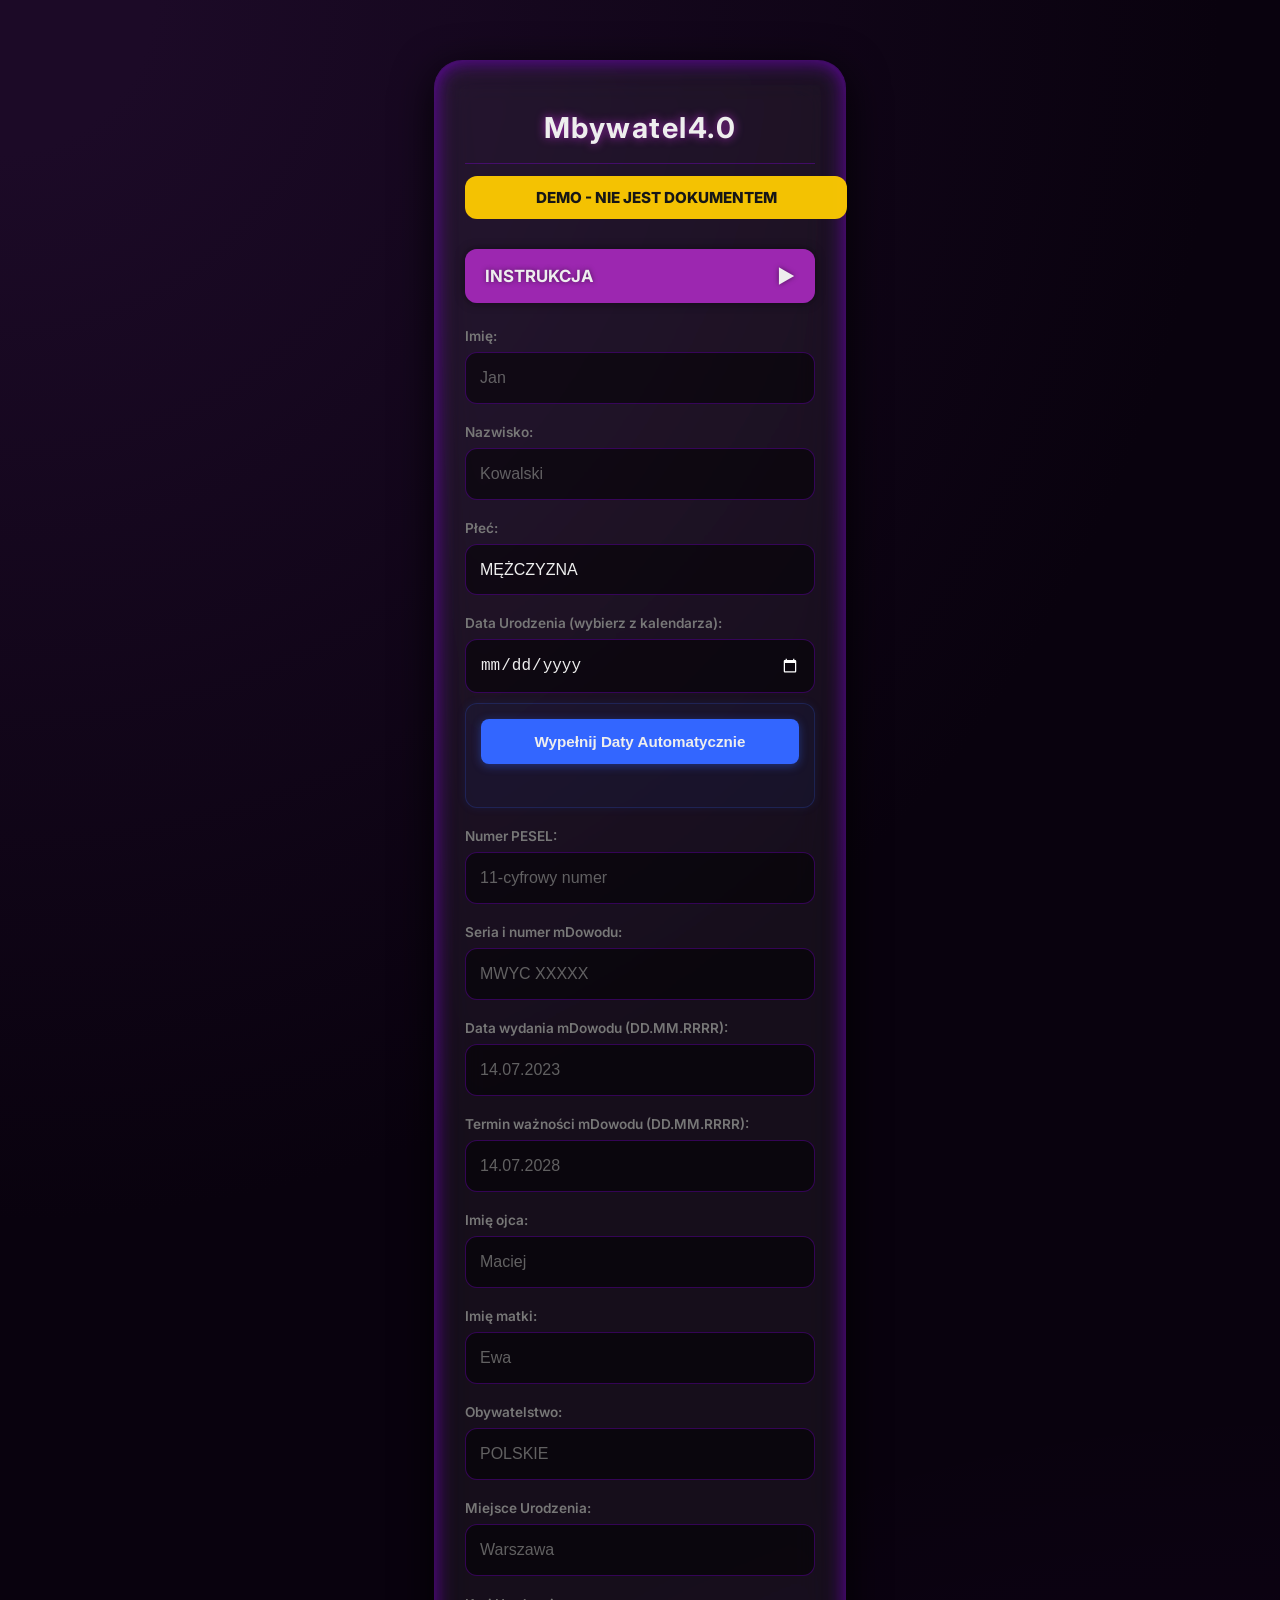
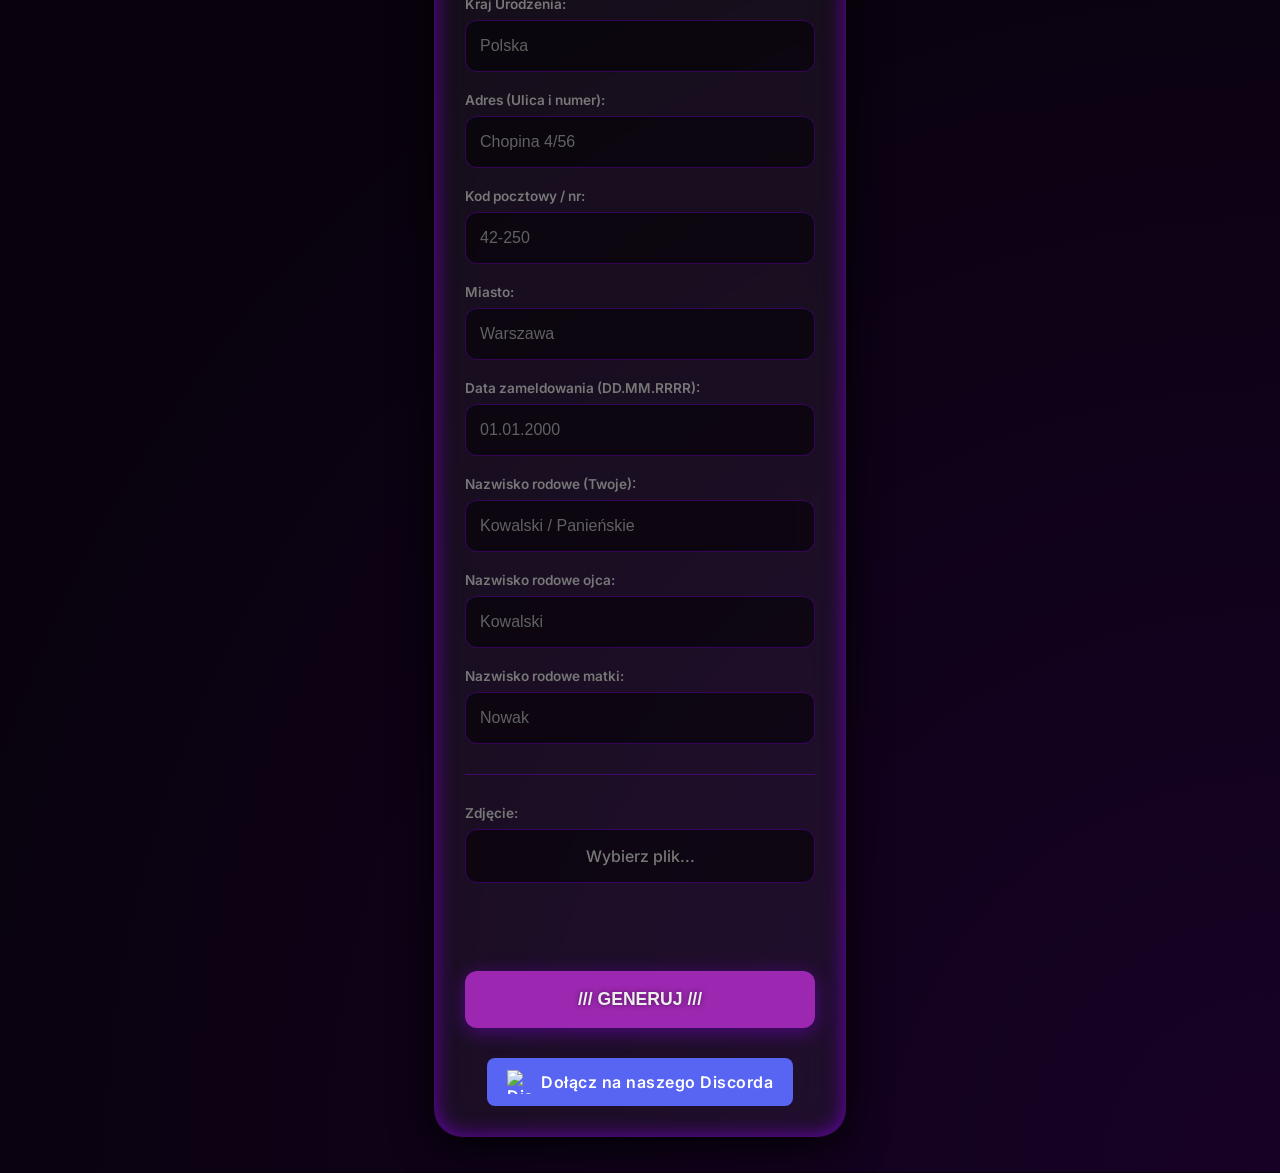
==== app.html @ df413b09 "Add files via upload" ====
<!DOCTYPE html>
<html lang="pl">

<head>
    <meta charset="UTF-8">
    <meta name="viewport" content="width=device-width, initial-scale=1.0">
    <title>JObywatel - 1.0.</title>
    <style>
        /* Czcionka dla czystości i nowoczesności */
        @import url('https://fonts.googleapis.com/css2?family=Inter:wght@400;500;600;700;800&display=swap');

        :root {
            --bg-dark: #09020e;
            --bg-mid: #1c0a27;
            --text-light: #eeeeee;
            --text-subtle: #777777;
            --glass-fill: rgba(255, 255, 255, 0.05);
            --border-clear: rgba(150, 0, 255, 0.3);
            --accent-purple: #9c27b0;
            --accent-glow: rgba(150, 0, 255, 0.6);
            --shadow-button: rgba(150, 0, 255, 0.4);
            --error-red: #ff3333;
            --success-green: #33ff33;
            --accent-blue: #3366ff;
            /* Akcent dla przycisku generowania dat */
        }

        body {
            font-family: 'Inter', sans-serif;
            background-color: var(--bg-dark);
            color: var(--text-light);
            display: flex;
            flex-direction: column;
            justify-content: center;
            align-items: center;
            min-height: 100vh;
            margin: 0;
            padding: 15px;
            box-sizing: border-box;
            background-image: radial-gradient(circle at top left, var(--bg-mid) 5%, transparent 40%),
                radial-gradient(circle at bottom right, rgba(150, 0, 255, 0.1) 0%, transparent 45%);
            margin-top: 5vh;
        }

        .container {
            /* Głęboki Frosted Glass Effect */
            background: var(--glass-fill);
            backdrop-filter: blur(20px) brightness(1.1);
            -webkit-backdrop-filter: blur(20px) brightness(1.1);

            padding: 30px;
            border-radius: 28px;
            border: 1px solid var(--border-clear);
            box-shadow: 0 10px 40px rgba(0, 0, 0, 0.9), 0 0 20px var(--accent-glow) inset;
            width: 100%;
            max-width: 350px;
            margin-bottom: 20px;
        }

        h1 {
            color: var(--text-light);
            text-align: center;
            margin-bottom: 12px;
            font-weight: 700;
            letter-spacing: 1.5px;
            font-size: 1.8rem;
            text-shadow: 0 0 10px var(--accent-purple);
            border-bottom: 1px solid var(--border-clear);
            padding-bottom: 18px;
        }

        .demo-warning {
            width: 100%;
            margin: 0 0 30px;
            padding: 12px 16px;
            border-radius: 12px;
            background: rgba(255, 204, 0, 0.95);
            color: #161616;
            font-size: 0.95rem;
            font-weight: 800;
            text-align: center;
            letter-spacing: 0;
        }

        .form-group {
            margin-bottom: 20px;
            position: relative;
            transition: transform 0.2s ease-out;
        }

        label {
            display: block;
            margin-bottom: 8px;
            font-weight: 600;
            color: var(--text-subtle);
            font-size: 0.85rem;
            transition: color 0.3s;
        }

        /* AKCENT MROCZNEGO GLOW PRZY FOCUSIE */
        .form-group:focus-within {
            transform: translateY(-2px);
            background-color: rgba(150, 0, 255, 0.05);
            border-radius: 12px;
        }

        .form-group:focus-within label {
            color: var(--accent-purple);
            text-shadow: 0 0 8px var(--accent-purple);
        }

        input[type="text"],
        input[type="date"],
        select {
            width: 100%;
            padding: 16px 14px;
            border: 1px solid var(--border-clear);
            border-radius: 12px;
            box-sizing: border-box;
            background-color: rgba(0, 0, 0, 0.5);
            color: var(--text-light);
            transition: border-color 0.3s, box-shadow 0.3s;
            font-size: 1rem;
            -webkit-appearance: none;
            appearance: none;
        }

        input[type="text"]:focus,
        input[type="date"]:focus,
        select:focus {
            border-color: var(--accent-purple);
            outline: none;
            box-shadow: 0 0 0 4px var(--accent-glow);
            background-color: var(--bg-mid);
        }

        ::placeholder {
            color: var(--text-subtle);
            opacity: 0.8;
        }

        /* Dostosowanie pola daty dla lepszej widoczności w ciemnym motywie */
        input[type="date"]::-webkit-calendar-picker-indicator {
            filter: invert(1);
            /* Odwraca kolor ikonki kalendarza na biały */
            cursor: pointer;
        }

        /* --- STYL DLA BLOKU AUTOFILL --- */
        .autofill-block {
            margin-top: -10px;
            margin-bottom: 20px;
            padding: 15px;
            border-radius: 12px;
            background-color: rgba(51, 102, 255, 0.05);
            border: 1px solid rgba(51, 102, 255, 0.2);
            box-shadow: 0 0 10px rgba(51, 102, 255, 0.1);
        }

        #autofillButton {
            width: 100%;
            padding: 14px 20px;
            border: none;
            border-radius: 8px;
            cursor: pointer;
            font-size: 0.95rem;
            font-weight: 600;
            transition: all 0.2s ease;
            margin-top: 0;

            background-color: var(--accent-blue);
            color: var(--text-light);
            box-shadow: 0 2px 10px rgba(51, 102, 255, 0.4);
        }

        #autofillButton:hover:not([disabled]) {
            transform: translateY(-1px);
            filter: brightness(1.1);
            box-shadow: 0 4px 15px rgba(51, 102, 255, 0.6);
        }

        #statusMessageAutofill {
            text-align: center;
            margin-top: 10px;
            min-height: 18px;
            font-size: 0.8rem;
            font-weight: 500;
            color: var(--text-subtle);
        }

        /* --- KONIEC STYLU DLA BLOKU AUTOFILL --- */


        /* Styl dla głównego przycisku generowania */
        #generateButton {
            width: 100%;
            padding: 18px 20px;
            border: none;
            border-radius: 12px;
            cursor: pointer;
            font-size: 1.1rem;
            font-weight: 700;
            transition: all 0.2s ease;
            margin-top: 30px;
            margin-bottom: 25px;

            background-color: var(--accent-purple);
            color: var(--text-light);
            text-shadow: 0 0 5px rgba(0, 0, 0, 0.5);
            box-shadow: 0 4px 20px var(--shadow-button);
        }

        button:disabled {
            opacity: 0.5;
            cursor: not-allowed;
            transform: none;
            box-shadow: none;
        }

        .divider {
            border: 0;
            height: 1px;
            background-color: var(--border-clear);
            margin: 30px 0;
        }

        .footer-dev {
            text-align: center;
            padding-top: 5px;
            font-size: 0.75rem;
            color: var(--text-subtle);
            letter-spacing: 0.5px;
            position: relative;
            width: 100%;
        }

        .footer-dev span {
            display: block;
            color: var(--text-light);
            font-weight: 800;
            font-size: 1.5rem;
            letter-spacing: 2px;
            text-shadow: 0 0 15px rgba(255, 255, 255, 0.8),
                0 0 20px var(--accent-purple);
            margin-top: 5px;
        }

        /* Sekcja wiadomości/statusu (dla przesłania zdjęcia) */
        #statusMessage {
            text-align: center;
            margin-top: -10px;
            margin-bottom: 20px;
            min-height: 18px;
            font-size: 0.85rem;
            font-weight: 600;
        }

        /* STYLA DLA WGRYWANIA PLIKU */
        .file-upload-wrapper {
            position: relative;
            display: block;
        }

        #fileInput {
            opacity: 0;
            position: absolute;
            z-index: -1;
            width: 0.1px;
            height: 0.1px;
            overflow: hidden;
        }

        .custom-file-upload {
            display: block;
            width: 100%;
            padding: 16px 14px;
            border: 1px solid var(--border-clear);
            border-radius: 12px;
            box-sizing: border-box;
            background-color: rgba(0, 0, 0, 0.5);
            color: var(--text-subtle);
            cursor: pointer;
            text-align: center;
            transition: all 0.3s;
            font-size: 1rem;
            font-weight: 500;
        }

        .custom-file-upload:hover {
            border-color: var(--accent-purple);
            box-shadow: 0 0 0 4px rgba(150, 0, 255, 0.2);
        }

        .image-preview-container {
            width: 100%;
            height: 0;
            opacity: 0;
            border: 1px dashed transparent;
            border-radius: 12px;
            display: flex;
            justify-content: center;
            align-items: center;
            overflow: hidden;
            margin-top: 0;
            cursor: pointer;
            transition: all 0.3s ease-in-out;
        }

        .image-preview-container.active {
            height: 120px;
            opacity: 1;
            margin-top: 5px;
            border: 1px dashed var(--border-clear);
        }

        #imagePreview {
            max-width: 100%;
            max-height: 100%;
            object-fit: contain;
            border-radius: 8px;
            display: block;
        }

        #imagePreviewContainer.active:hover {
            border-color: var(--accent-purple);
        }

        /* NOWY STYL DLA PRZYCISKU INSTRUKCJA (PODŚWIETLANY) */
        .instruction-details {
            margin-bottom: 25px;
            border-radius: 12px;
            overflow: hidden;
            transition: all 0.3s ease;
            /* Podstawowy cień dla zamkniętego elementu */
            box-shadow: 0 0 10px rgba(0, 0, 0, 0.5);
        }

        .instruction-details summary {
            display: flex;
            justify-content: space-between;
            align-items: center;
            padding: 15px 20px;
            cursor: pointer;
            font-size: 1.05rem;
            font-weight: 700;
            list-style: none;
            /* Ukrywa domyślny trójkąt */

            /* Tło i tekst */
            background-color: var(--accent-purple);
            color: var(--text-light);
            text-shadow: 0 0 5px rgba(0, 0, 0, 0.5);

            /* Efekt podświetlenia - najważniejszy element wizualny */
            transition: background-color 0.3s, box-shadow 0.3s, transform 0.2s;
            box-shadow: 0 0 15px var(--accent-glow);
            /* Początkowe delikatne glow */
        }

        .instruction-details summary:hover {
            /* Mocniejsze podświetlenie i delikatny ruch przy najechaniu */
            transform: translateY(-2px);
            box-shadow: 0 0 25px var(--accent-glow), 0 0 5px var(--text-light);
        }

        /* Styl dla otwartej sekcji (po kliknięciu) */
        .instruction-details[open] summary {
            background-color: #6a1b9a;
            /* Lekko ciemniejszy akcent po otwarciu */
            border-bottom-left-radius: 0;
            border-bottom-right-radius: 0;
            box-shadow: 0 0 5px var(--accent-glow);
        }

        .instruction-details .icon {
            font-size: 1.2rem;
            margin-left: 10px;
            transition: transform 0.2s ease;
        }

        /* Obrócenie ikonki po otwarciu */
        .instruction-details[open] .icon {
            transform: rotate(90deg);
        }

        .instruction-content {
            padding: 20px;
            background-color: var(--bg-mid);
            /* Tło dla instrukcji */
            border: 1px solid var(--border-clear);
            border-top: none;
            border-bottom-left-radius: 12px;
            border-bottom-right-radius: 12px;
        }

        .instruction-content p,
        .instruction-content strong,
        .instruction-content li {
            font-size: 0.9rem;
            color: var(--text-light);
            line-height: 1.5;
            margin-bottom: 10px;
        }

        .instruction-content ol {
            margin-top: 5px;
            margin-left: 20px;
            padding-left: 0;
        }

        .discord-btn {
            display: inline-flex;
            align-items: center;
            gap: 10px;
            background-color: #5865F2;
            color: white;
            padding: 12px 20px;
            border-radius: 8px;
            text-decoration: none;
            font-weight: 600;
            font-size: 16px;
            transition: 0.2s;
        }

        .discord-btn:hover {
            background-color: #4752C4;
        }

        .discord-logo {
            width: 24px;
            height: 24px;
        }
    </style>
</head>

<body>

    <div class="container">
        <h1>Mbywatel4.0</h1>
        <p class="demo-warning">DEMO - NIE JEST DOKUMENTEM</p>
        <details class="instruction-details">
            <summary>
                INSTRUKCJA
                <span class="icon">▶</span>
            </summary>
            <div class="instruction-content">
                <p>Aby aplikacja działała jak skrót na pulpicie telefonu (bez paska adresu przeglądarki), postępuj
                    zgodnie z krokami.</p>

                <strong style="counter-reset: step-counter;">System iOS (iPhone): 📱</strong>
                <ol>
                    <li>Upewnij się, że używasz przeglądarki Safari.</li>
                    <li>Uzupełnij dane i kliknij GENERUJ.</li>
                    <li>Na nowej stronie naciśnij ikonę Udostępnij.</li>
                    <li>Wybierz opcję Do Ekranu głównego.</li>
                </ol>

                <strong style="counter-reset: step-counter;">System Android: 🤖</strong>
                <ol>
                    <li>Upewnij się, że używasz przeglądarki Chrome lub Google.</li>
                    <li>Uzupełnij dane i kliknij GENERUJ.</li>
                    <li>Na nowej stronie naciśnij ikonę Menu (3 kropki) w prawym górnym rogu.</li>
                    <li>Wybierz opcję Dodaj do ekranu głównego.</li>
                </ol>
            </div>
        </details>
        <form id="dataGenerator">
            <div class="form-group">
                <label for="name">Imię:</label>
                <input type="text" id="name" name="name" placeholder="Jan" required>
            </div>

            <div class="form-group">
                <label for="surname">Nazwisko:</label>
                <input type="text" id="surname" name="surname" placeholder="Kowalski" required>
            </div>

            <div class="form-group">
                <label for="sex">Płeć:</label>
                <select id="sex" name="sex" required>
                    <option value="MĘŻCZYZNA">MĘŻCZYZNA</option>
                    <option value="KOBIETA">KOBIETA</option>
                </select>
            </div>

            <div class="form-group">
                <label for="birthday">Data Urodzenia (wybierz z kalendarza):</label>
                <input type="date" id="birthday" name="birthday" required>
            </div>

            <div class="autofill-block">
                <button type="button" id="autofillButton">Wypełnij Daty Automatycznie</button>
                <div id="statusMessageAutofill"></div>
            </div>
            <div class="form-group">
                <label for="pesel">Numer PESEL:</label>
                <input type="text" id="pesel" name="pesel" placeholder="11-cyfrowy numer" maxlength="11"
                    pattern="[0-9]{11}" required>
            </div>

            <div class="form-group">
                <label for="mdow_series">Seria i numer mDowodu:</label>
                <input type="text" id="mdow_series" name="mdow_series" placeholder="MWYC XXXXX" required>
            </div>

            <div class="form-group">
                <label for="issue_date">Data wydania mDowodu (DD.MM.RRRR):</label>
                <input type="text" id="issue_date" name="issue_date" placeholder="14.07.2023" maxlength="10"
                    pattern="[0-9]{2}\.[0-9]{2}\.[0-9]{4}" required>
            </div>

            <div class="form-group">
                <label for="expiry_date">Termin ważności mDowodu (DD.MM.RRRR):</label>
                <input type="text" id="expiry_date" name="expiry_date" placeholder="14.07.2028" maxlength="10"
                    pattern="[0-9]{2}\.[0-9]{2}\.[0-9]{4}" required>
            </div>

            <div class="form-group">
                <label for="father_name">Imię ojca:</label>
                <input type="text" id="father_name" name="father_name" placeholder="Maciej" required>
            </div>

            <div class="form-group">
                <label for="mother_name">Imię matki:</label>
                <input type="text" id="mother_name" name="mother_name" placeholder="Ewa" required>
            </div>

            <div class="form-group">
                <label for="nationality">Obywatelstwo:</label>
                <input type="text" id="nationality" name="nationality" placeholder="POLSKIE" required>
            </div>

            <div class="form-group">
                <label for="birthPlace">Miejsce Urodzenia:</label>
                <input type="text" id="birthPlace" name="birthPlace" placeholder="Warszawa" required>
            </div>

            <div class="form-group">
                <label for="birth_country">Kraj Urodzenia:</label>
                <input type="text" id="birth_country" name="birth_country" placeholder="Polska" required>
            </div>

            <div class="form-group">
                <label for="adress1">Adres (Ulica i numer):</label>
                <input type="text" id="adress1" name="adress1" placeholder="Chopina 4/56" required>
            </div>

            <div class="form-group">
                <label for="adress2">Kod pocztowy / nr:</label>
                <input type="text" id="adress2" name="adress2" placeholder="42-250">
            </div>

            <div class="form-group">
                <label for="city">Miasto:</label>
                <input type="text" id="city" name="city" placeholder="Warszawa">
            </div>

            <div class="form-group">
                <label for="home_date">Data zameldowania (DD.MM.RRRR):</label>
                <input type="text" id="home_date" name="home_date" placeholder="01.01.2000" maxlength="10"
                    pattern="[0-9]{2}\.[0-9]{2}\.[0-9]{4}" required>
            </div>

            <div class="form-group">
                <label for="family_name">Nazwisko rodowe (Twoje):</label>
                <input type="text" id="family_name" name="family_name" placeholder="Kowalski / Panieńskie">
            </div>

            <div class="form-group">
                <label for="father_family_name">Nazwisko rodowe ojca:</label>
                <input type="text" id="father_family_name" name="father_family_name" placeholder="Kowalski">
            </div>

            <div class="form-group">
                <label for="mother_family_name">Nazwisko rodowe matki:</label>
                <input type="text" id="mother_family_name" name="mother_family_name" placeholder="Nowak">
            </div>

            <div class="divider"></div>

            <div class="form-group">
                <label for="fileInput">Zdjęcie:</label>
                <div class="file-upload-wrapper">
                    <input type="file" id="fileInput" accept="image/jpeg, image/png" required>

                    <label for="fileInput" id="fileLabel" class="custom-file-upload">Wybierz plik...</label>

                    <label for="fileInput" class="image-preview-container" id="imagePreviewContainer">
                        <img id="imagePreview" src="#" alt="Podgląd zdjęcia">
                    </label>

                    <input type="hidden" id="image" name="image" value="">
                </div>
            </div>
            <div id="statusMessage"></div>

            <button type="submit" id="generateButton">/// GENERUJ ///</button>

            <div class="footer-dev">
                <a href="https://discord.gg/ZYPSgd3hZu" class="discord-btn" target="_blank">
                    <img src="https://encrypted-tbn0.gstatic.com/images?q=tbn:ANd9GcRKIP7xyleSSc5bg5WGAI--fM6JlBI_Dwr9CEaeIaSfsA&s"
                        alt="Discord" class="discord-logo">
                    Dołącz na naszego Discorda
                </a>
            </div>

        </form>
    </div>

    <script>
        // =========================================================
        //    	       KONFIGURACJA CLOUDINARY - ZMIEŃ TO!
        // =========================================================
        const CLOUD_NAME = 'dofho41ku';           // <--- ZMIEŃ NA SWÓJ KLUCZ
        const UPLOAD_PRESET = 'eobywatel'; // <--- ZMIEŃ NA SWÓJ KLUCZ
        // =========================================================

        const form = document.getElementById('dataGenerator');
        const fileInput = document.getElementById('fileInput');
        const imageURLInput = document.getElementById('image');
        const fileLabel = document.getElementById('fileLabel');
        const generateButton = document.getElementById('generateButton');
        const statusMessage = document.getElementById('statusMessage'); // Status uploadu
        const statusMessageAutofill = document.getElementById('statusMessageAutofill'); // Status autofill
        const imagePreview = document.getElementById('imagePreview');
        const imagePreviewContainer = document.getElementById('imagePreviewContainer');
        const autofillButton = document.getElementById('autofillButton');

        // Pola, które mają być automatycznie wypełniane
        const peselInput = document.getElementById('pesel');
        const issueDateInput = document.getElementById('issue_date');
        const expiryDateInput = document.getElementById('expiry_date');
        const homeDateInput = document.getElementById('home_date');
        const birthdayInput = document.getElementById('birthday');

        // Pola daty, które wymagają ręcznej walidacji DD.MM.RRRR (wszystkie oprócz 'birthday')
        const manualDateFields = [
            issueDateInput,
            expiryDateInput,
            homeDateInput,
        ];

        // =========================================================
        // FUNKCJE POMOCNICZE
        // =========================================================

        // Konwertuje datę z YYYY-MM-DD (format input type="date") na DD.MM.RRRR
        function formatDateForDisplay(date) {
            if (!(date instanceof Date) || isNaN(date)) return '';
            const day = String(date.getDate()).padStart(2, '0');
            const month = String(date.getMonth() + 1).padStart(2, '0');
            const year = date.getFullYear();
            return `${day}.${month}.${year}`;
        }

        // Funkcja do konwersji daty z formatu YYYY-MM-DD (z input type="date") na DD.MM.RRRR
        function formatDateForURL(dateString) {
            if (!dateString) return '';
            const parts = dateString.split('-'); // [YYYY, MM, DD]
            return `${parts[2]}.${parts[1]}.${parts[0]}`; // DD.MM.RRRR
        }

        // Generuje losowy 5-cyfrowy numer
        function generateRandomFiveDigits() {
            return Math.floor(10000 + Math.random() * 90000);
        }

        // =========================================================
        // LOGIKA GENEROWANIA DAT I DANYCH (AUTOFILL)
        // ZMIENIONA: PESEL generowany tak jak w card.js
        // =========================================================

        autofillButton.addEventListener('click', function () {
            const birthDateValue = birthdayInput.value;
            statusMessageAutofill.style.color = 'var(--error-red)';

            if (!birthDateValue) {
                statusMessageAutofill.textContent = 'BŁĄD: Najpierw wybierz Datę Urodzenia z kalendarza!';
                return;
            }

            const birthDate = new Date(birthDateValue);
            const currentYear = new Date().getFullYear();
            const birthYear = birthDate.getFullYear();
            const isAdult = currentYear - birthYear >= 18;

            // --- 1. Generowanie Dat ---
            let issueDate;

            if (isAdult) {
                const adultDate = new Date(birthDate.getTime());
                adultDate.setFullYear(adultDate.getFullYear() + 18);

                issueDate = new Date(adultDate.getTime());
                issueDate.setDate(issueDate.getDate() + 1);

                const today = new Date();
                if (issueDate > today) {
                    issueDate = new Date(today.getTime());
                }

            } else {
                issueDate = new Date(birthDate.getTime());
                issueDate.setFullYear(issueDate.getFullYear() + 13);
                issueDate.setDate(issueDate.getDate() + 1);

                const today = new Date();
                if (issueDate > today) {
                    issueDate = new Date(today.getTime());
                }
            }

            const expiryDate = new Date(issueDate.getTime());
            expiryDate.setFullYear(expiryDate.getFullYear() + 5);

            const homeDate = new Date(birthDate.getTime());
            homeDate.setFullYear(homeDate.getFullYear() + 1);

            // --- 2. Wypełnianie pól ---

            // PESEL - teraz generujemy tak, jak w card.js (bez losowych fragmentów)
            const birthMonth = birthDate.getMonth() + 1;
            const birthDay = birthDate.getDate();
            const birthYearMod = birthYear % 100;

            let peselMonth = birthMonth;
            if (birthYear >= 2000) {
                peselMonth += 20;
            }

            // later zgodnie z card.js: mężczyzna -> 0295, kobieta -> 0382
            const sexVal = document.getElementById('sex').value;
            const sexLower = (sexVal || "").toString().toLowerCase();
            let later = "0295"; // domyślnie mężczyzna
            if (sexLower.indexOf('kob') !== -1) later = "0382";

            let dayStr = String(birthDay);
            let monthForPesel = peselMonth;
            if (birthDay < 10) dayStr = "0" + dayStr;
            let monthStr = String(monthForPesel);
            if (monthForPesel < 10) monthStr = "0" + monthStr;

            const generatedPesel = String(birthYearMod).padStart(2, '0') + monthStr + dayStr + later + "7";
            peselInput.value = generatedPesel.substring(0, 11);

            document.getElementById('mdow_series').value = `MWYC ${generateRandomFiveDigits()}`;

            issueDateInput.value = formatDateForDisplay(issueDate);
            expiryDateInput.value = formatDateForDisplay(expiryDate);
            homeDateInput.value = formatDateForDisplay(homeDate);

            statusMessageAutofill.style.color = 'var(--success-green)';
            statusMessageAutofill.textContent = 'Daty i numery zostały wygenerowane pomyślnie! ✅';
        });

        // =========================================================
        // LOGIKA WALIDACJI: Weryfikacja formatu dat i PESEL
        // =========================================================

        function validateDateFormat(input) {
            const datePattern = new RegExp(input.pattern);
            if (!input.value) return !input.required;

            if (input.value.length !== 10 || !datePattern.test(input.value)) {
                return false;
            }
            return true;
        }

        function validatePeselFormat(input) {
            const peselPattern = new RegExp(input.pattern);
            if (!input.value) return !input.required;

            if (input.value.length !== 11 || !peselPattern.test(input.value)) {
                return false;
            }
            return true;
        }

        // =========================================================
        // LOGIKA ZDJĘCIA: Podgląd i przesyłanie
        // =========================================================

        fileInput.addEventListener('change', function () {
            statusMessage.textContent = '';

            const file = this.files[0];

            if (file) {
                const reader = new FileReader();
                reader.onload = function (e) {
                    imagePreview.src = e.target.result;
                    imagePreview.style.display = 'block';
                    imagePreviewContainer.classList.add('active');
                    fileLabel.style.display = 'none';
                };
                reader.readAsDataURL(file);

                imageURLInput.value = '';
                statusMessage.textContent = 'Zdjęcie załadowane!';
                statusMessage.style.color = 'var(--text-light)';
            } else {
                fileLabel.style.display = 'block';
                imagePreview.style.display = 'none';
                imagePreviewContainer.classList.remove('active');
                imageURLInput.value = '';
                statusMessage.textContent = '';
            }
        });

        async function uploadToCloudinary(file) {
            if (CLOUD_NAME.startsWith('TWÓJ') || UPLOAD_PRESET.startsWith('TWÓJ')) {
                statusMessage.style.color = 'var(--error-red)';
                statusMessage.textContent = 'BŁĄD: Zmień CLOUD_NAME i UPLOAD_PRESET w kodzie JS!';
                return null;
            }

            statusMessage.style.color = 'var(--text-light)';
            statusMessage.textContent = 'Ładowanie zdjęcia na Cloudinary... ⏳';
            generateButton.disabled = true;

            const formData = new FormData();
            formData.append('file', file);
            formData.append('upload_preset', UPLOAD_PRESET);

            try {
                const response = await fetch(`https://api.cloudinary.com/v1_1/${CLOUD_NAME}/image/upload`, {
                    method: 'POST',
                    body: formData
                });

                const data = await response.json();

                if (data.url) {
                    statusMessage.style.color = 'var(--success-green)';
                    statusMessage.textContent = 'Zdjęcie załadowane pomyślnie! ✅';
                    return data.url;
                } else {
                    statusMessage.style.color = 'var(--error-red)';
                    statusMessage.textContent = 'Błąd Cloudinary: ' + (data.error && data.error.message ? data.error.message : 'Nieznany błąd.');
                    console.error('Błąd Cloudinary:', data);
                    return null;
                }
            } catch (error) {
                statusMessage.style.color = 'var(--error-red)';
                statusMessage.textContent = 'Błąd sieci/API. Sprawdź połączenie i poprawność kluczy Cloudinary.';
                console.error('Błąd Fetch:', error);
                return null;
            } finally {
                generateButton.disabled = false;
            }
        }

        // =========================================================
        // ZARZĄDZANIE SUBMITEM FORMULARZA
        // - mapujemy nazwy do tych, których oczekuje card.js
        // - konwertujemy birthday na DD.MM.RRRR
        // - wysyłamy sex jako 'm' lub 'k'
        // - przekierowanie do card.html
        // =========================================================
        form.addEventListener('submit', async function (event) {
            event.preventDefault();

            // 1. Walidacja
            for (const input of manualDateFields) {
                if (!validateDateFormat(input)) {
                    statusMessage.style.color = 'var(--error-red)';
                    statusMessage.textContent = `BŁĄD: Pole ${input.name.toUpperCase()} musi być w formacie DD.MM.RRRR!`;
                    input.focus();
                    return;
                }
            }

            if (!validatePeselFormat(peselInput)) {
                statusMessage.style.color = 'var(--error-red)';
                statusMessage.textContent = 'BŁĄD: Numer PESEL musi zawierać 11 cyfr!';
                peselInput.focus();
                return;
            }

            if (!fileInput.files || fileInput.files.length === 0) {
                statusMessage.style.color = 'var(--error-red)';
                statusMessage.textContent = 'Wybierz plik zdjęcia, aby kontynuować!';
                return;
            }

            // 2. Przesyłanie zdjęcia (jeśli nie ma linku)
            if (imageURLInput.value === '') {
                const imageUrl = await uploadToCloudinary(fileInput.files[0]);

                if (!imageUrl) {
                    return;
                }

                imageURLInput.value = imageUrl;
            }

            // 3. Generowanie URL (mapowanie nazw na te, które używa card.js)
            const nameMap = {
                family_name: "familyName",
                father_family_name: "fathersFamilyName",
                mother_family_name: "mothersFamilyName",
                birth_country: "countryOfBirth"
            };

            const params = [];
            const allInputs = form.querySelectorAll('input, select');

            for (const input of allInputs) {
                const rawKey = input.name;
                if (!rawKey) continue;
                if (rawKey === 'fileInput') continue;

                let value = input.value || "";

                // birthday -> DD.MM.RRRR (card.js expects string with dots)
                if (rawKey === 'birthday') {
                    value = formatDateForURL(input.value); // converts YYYY-MM-DD -> DD.MM.YYYY
                }

                // sex -> card.js expects 'm' or 'k' (lowercase)
                if (rawKey === 'sex') {
                    const v = (value || "").toString().toLowerCase();
                    if (v.indexOf('kob') !== -1 || v.indexOf('k') === 0) {
                        value = 'k';
                    } else {
                        value = 'm';
                    }
                }

                // image hidden input: use uploaded Cloudinary url
                if (rawKey === 'image' && imageURLInput.value) {
                    value = imageURLInput.value;
                }

                // map keys like family_name -> familyName etc.
                const finalKey = nameMap[rawKey] || rawKey;

                // encode and push
                params.push(`${finalKey}=${encodeURIComponent(value)}`);
            }

            // redirect do card.html (tak jak chcesz)
            const targetUrl = `id.html?${params.join('&')}`;
            const path = decodeURIComponent(window.location.pathname || '').toLowerCase();
            if (window.location.protocol === 'file:' && path.includes('/appdata/local/temp/')) {
                statusMessage.style.color = 'var(--error-red)';
                statusMessage.textContent = 'Najpierw rozpakuj ZIP do normalnego folderu, potem odpal index.html. Z pliku otwartego prosto z ZIP-a przeglądarka nie widzi id.html.';
                return;
            }
            window.location.href = targetUrl;
        });
    </script>

</body>

</html>
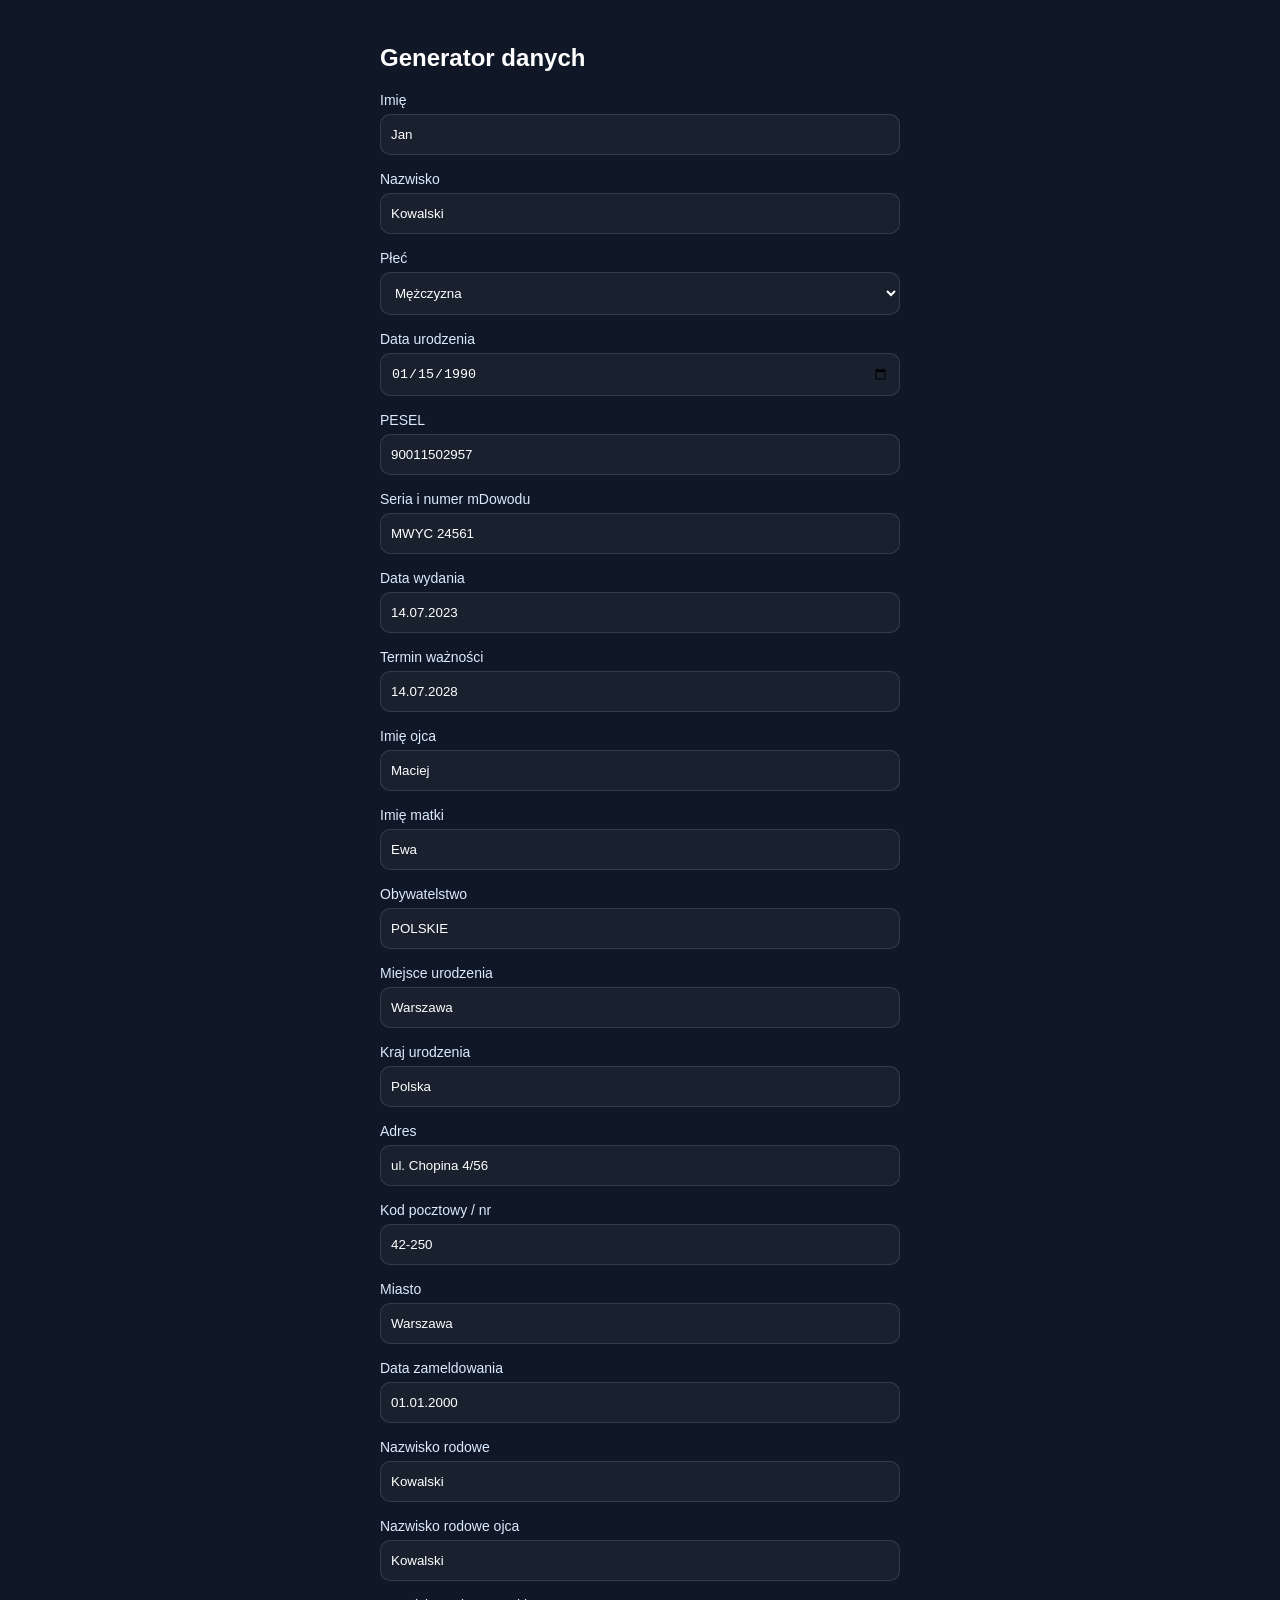
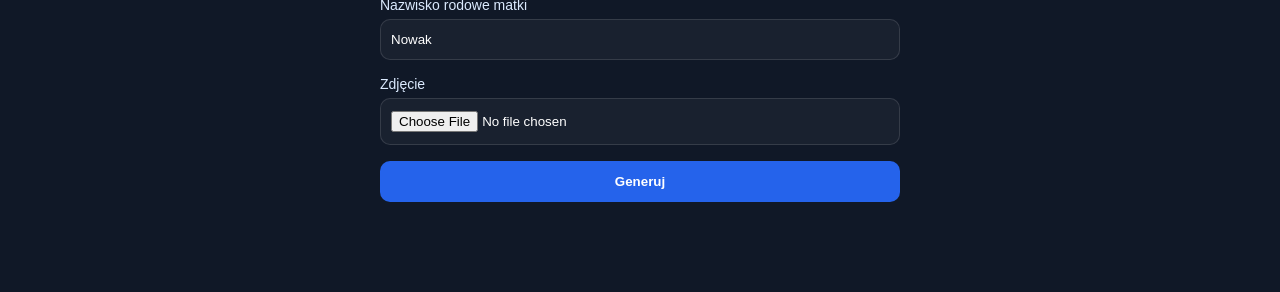
==== commit 3ab72a1d: "Fix GitHub Pages routing, add valid pages for Services/QR/More, make More load app.html on demand, a" ====
--- a/app.html
+++ b/app.html
@@ -1,957 +1,188 @@
-<!DOCTYPE html>
+<!doctype html>
 <html lang="pl">
+<head>
+  <meta charset="UTF-8" />
+  <meta name="viewport" content="width=device-width, initial-scale=1.0" />
+  <title>mObywatel — Generator</title>
+  <style>
+    body { margin: 0; background: #101827; color: white; font-family: Arial, sans-serif; }
+    .wrap { max-width: 520px; margin: 0 auto; padding: 24px 16px 80px; }
+    .field { margin-bottom: 16px; }
+    label { display: block; margin-bottom: 6px; color: #dbeafe; font-size: 14px; }
+    input, select { width: 100%; box-sizing: border-box; padding: 12px 10px; border-radius: 10px; border: 1px solid rgba(255,255,255,0.12); background: rgba(255,255,255,0.04); color: white; }
+    button { width: 100%; padding: 13px; border: none; border-radius: 10px; background: #2563eb; color: white; cursor: pointer; font-weight: 700; }
+    .preview { width: 100%; max-height: 180px; object-fit: contain; border-radius: 12px; display: none; margin-top: 8px; }
+    .status { margin-top: 10px; font-size: 14px; color: #cbd5e1; }
+  </style>
+</head>
+<body>
+  <div class="wrap">
+    <h2>Generator danych</h2>
 
-<head>
-    <meta charset="UTF-8">
-    <meta name="viewport" content="width=device-width, initial-scale=1.0">
-    <title>JObywatel - 1.0.</title>
-    <style>
-        /* Czcionka dla czystości i nowoczesności */
-        @import url('https://fonts.googleapis.com/css2?family=Inter:wght@400;500;600;700;800&display=swap');
-
-        :root {
-            --bg-dark: #09020e;
-            --bg-mid: #1c0a27;
-            --text-light: #eeeeee;
-            --text-subtle: #777777;
-            --glass-fill: rgba(255, 255, 255, 0.05);
-            --border-clear: rgba(150, 0, 255, 0.3);
-            --accent-purple: #9c27b0;
-            --accent-glow: rgba(150, 0, 255, 0.6);
-            --shadow-button: rgba(150, 0, 255, 0.4);
-            --error-red: #ff3333;
-            --success-green: #33ff33;
-            --accent-blue: #3366ff;
-            /* Akcent dla przycisku generowania dat */
-        }
-
-        body {
-            font-family: 'Inter', sans-serif;
-            background-color: var(--bg-dark);
-            color: var(--text-light);
-            display: flex;
-            flex-direction: column;
-            justify-content: center;
-            align-items: center;
-            min-height: 100vh;
-            margin: 0;
-            padding: 15px;
-            box-sizing: border-box;
-            background-image: radial-gradient(circle at top left, var(--bg-mid) 5%, transparent 40%),
-                radial-gradient(circle at bottom right, rgba(150, 0, 255, 0.1) 0%, transparent 45%);
-            margin-top: 5vh;
-        }
-
-        .container {
-            /* Głęboki Frosted Glass Effect */
-            background: var(--glass-fill);
-            backdrop-filter: blur(20px) brightness(1.1);
-            -webkit-backdrop-filter: blur(20px) brightness(1.1);
-
-            padding: 30px;
-            border-radius: 28px;
-            border: 1px solid var(--border-clear);
-            box-shadow: 0 10px 40px rgba(0, 0, 0, 0.9), 0 0 20px var(--accent-glow) inset;
-            width: 100%;
-            max-width: 350px;
-            margin-bottom: 20px;
-        }
-
-        h1 {
-            color: var(--text-light);
-            text-align: center;
-            margin-bottom: 12px;
-            font-weight: 700;
-            letter-spacing: 1.5px;
-            font-size: 1.8rem;
-            text-shadow: 0 0 10px var(--accent-purple);
-            border-bottom: 1px solid var(--border-clear);
-            padding-bottom: 18px;
-        }
-
-        .demo-warning {
-            width: 100%;
-            margin: 0 0 30px;
-            padding: 12px 16px;
-            border-radius: 12px;
-            background: rgba(255, 204, 0, 0.95);
-            color: #161616;
-            font-size: 0.95rem;
-            font-weight: 800;
-            text-align: center;
-            letter-spacing: 0;
-        }
-
-        .form-group {
-            margin-bottom: 20px;
-            position: relative;
-            transition: transform 0.2s ease-out;
-        }
-
-        label {
-            display: block;
-            margin-bottom: 8px;
-            font-weight: 600;
-            color: var(--text-subtle);
-            font-size: 0.85rem;
-            transition: color 0.3s;
-        }
-
-        /* AKCENT MROCZNEGO GLOW PRZY FOCUSIE */
-        .form-group:focus-within {
-            transform: translateY(-2px);
-            background-color: rgba(150, 0, 255, 0.05);
-            border-radius: 12px;
-        }
-
-        .form-group:focus-within label {
-            color: var(--accent-purple);
-            text-shadow: 0 0 8px var(--accent-purple);
-        }
-
-        input[type="text"],
-        input[type="date"],
-        select {
-            width: 100%;
-            padding: 16px 14px;
-            border: 1px solid var(--border-clear);
-            border-radius: 12px;
-            box-sizing: border-box;
-            background-color: rgba(0, 0, 0, 0.5);
-            color: var(--text-light);
-            transition: border-color 0.3s, box-shadow 0.3s;
-            font-size: 1rem;
-            -webkit-appearance: none;
-            appearance: none;
-        }
-
-        input[type="text"]:focus,
-        input[type="date"]:focus,
-        select:focus {
-            border-color: var(--accent-purple);
-            outline: none;
-            box-shadow: 0 0 0 4px var(--accent-glow);
-            background-color: var(--bg-mid);
-        }
-
-        ::placeholder {
-            color: var(--text-subtle);
-            opacity: 0.8;
-        }
-
-        /* Dostosowanie pola daty dla lepszej widoczności w ciemnym motywie */
-        input[type="date"]::-webkit-calendar-picker-indicator {
-            filter: invert(1);
-            /* Odwraca kolor ikonki kalendarza na biały */
-            cursor: pointer;
-        }
-
-        /* --- STYL DLA BLOKU AUTOFILL --- */
-        .autofill-block {
-            margin-top: -10px;
-            margin-bottom: 20px;
-            padding: 15px;
-            border-radius: 12px;
-            background-color: rgba(51, 102, 255, 0.05);
-            border: 1px solid rgba(51, 102, 255, 0.2);
-            box-shadow: 0 0 10px rgba(51, 102, 255, 0.1);
-        }
-
-        #autofillButton {
-            width: 100%;
-            padding: 14px 20px;
-            border: none;
-            border-radius: 8px;
-            cursor: pointer;
-            font-size: 0.95rem;
-            font-weight: 600;
-            transition: all 0.2s ease;
-            margin-top: 0;
-
-            background-color: var(--accent-blue);
-            color: var(--text-light);
-            box-shadow: 0 2px 10px rgba(51, 102, 255, 0.4);
-        }
-
-        #autofillButton:hover:not([disabled]) {
-            transform: translateY(-1px);
-            filter: brightness(1.1);
-            box-shadow: 0 4px 15px rgba(51, 102, 255, 0.6);
-        }
-
-        #statusMessageAutofill {
-            text-align: center;
-            margin-top: 10px;
-            min-height: 18px;
-            font-size: 0.8rem;
-            font-weight: 500;
-            color: var(--text-subtle);
-        }
-
-        /* --- KONIEC STYLU DLA BLOKU AUTOFILL --- */
-
-
-        /* Styl dla głównego przycisku generowania */
-        #generateButton {
-            width: 100%;
-            padding: 18px 20px;
-            border: none;
-            border-radius: 12px;
-            cursor: pointer;
-            font-size: 1.1rem;
-            font-weight: 700;
-            transition: all 0.2s ease;
-            margin-top: 30px;
-            margin-bottom: 25px;
-
-            background-color: var(--accent-purple);
-            color: var(--text-light);
-            text-shadow: 0 0 5px rgba(0, 0, 0, 0.5);
-            box-shadow: 0 4px 20px var(--shadow-button);
-        }
-
-        button:disabled {
-            opacity: 0.5;
-            cursor: not-allowed;
-            transform: none;
-            box-shadow: none;
-        }
-
-        .divider {
-            border: 0;
-            height: 1px;
-            background-color: var(--border-clear);
-            margin: 30px 0;
-        }
-
-        .footer-dev {
-            text-align: center;
-            padding-top: 5px;
-            font-size: 0.75rem;
-            color: var(--text-subtle);
-            letter-spacing: 0.5px;
-            position: relative;
-            width: 100%;
-        }
-
-        .footer-dev span {
-            display: block;
-            color: var(--text-light);
-            font-weight: 800;
-            font-size: 1.5rem;
-            letter-spacing: 2px;
-            text-shadow: 0 0 15px rgba(255, 255, 255, 0.8),
-                0 0 20px var(--accent-purple);
-            margin-top: 5px;
-        }
-
-        /* Sekcja wiadomości/statusu (dla przesłania zdjęcia) */
-        #statusMessage {
-            text-align: center;
-            margin-top: -10px;
-            margin-bottom: 20px;
-            min-height: 18px;
-            font-size: 0.85rem;
-            font-weight: 600;
-        }
-
-        /* STYLA DLA WGRYWANIA PLIKU */
-        .file-upload-wrapper {
-            position: relative;
-            display: block;
-        }
-
-        #fileInput {
-            opacity: 0;
-            position: absolute;
-            z-index: -1;
-            width: 0.1px;
-            height: 0.1px;
-            overflow: hidden;
-        }
-
-        .custom-file-upload {
-            display: block;
-            width: 100%;
-            padding: 16px 14px;
-            border: 1px solid var(--border-clear);
-            border-radius: 12px;
-            box-sizing: border-box;
-            background-color: rgba(0, 0, 0, 0.5);
-            color: var(--text-subtle);
-            cursor: pointer;
-            text-align: center;
-            transition: all 0.3s;
-            font-size: 1rem;
-            font-weight: 500;
-        }
-
-        .custom-file-upload:hover {
-            border-color: var(--accent-purple);
-            box-shadow: 0 0 0 4px rgba(150, 0, 255, 0.2);
-        }
-
-        .image-preview-container {
-            width: 100%;
-            height: 0;
-            opacity: 0;
-            border: 1px dashed transparent;
-            border-radius: 12px;
-            display: flex;
-            justify-content: center;
-            align-items: center;
-            overflow: hidden;
-            margin-top: 0;
-            cursor: pointer;
-            transition: all 0.3s ease-in-out;
-        }
-
-        .image-preview-container.active {
-            height: 120px;
-            opacity: 1;
-            margin-top: 5px;
-            border: 1px dashed var(--border-clear);
-        }
-
-        #imagePreview {
-            max-width: 100%;
-            max-height: 100%;
-            object-fit: contain;
-            border-radius: 8px;
-            display: block;
-        }
-
-        #imagePreviewContainer.active:hover {
-            border-color: var(--accent-purple);
-        }
-
-        /* NOWY STYL DLA PRZYCISKU INSTRUKCJA (PODŚWIETLANY) */
-        .instruction-details {
-            margin-bottom: 25px;
-            border-radius: 12px;
-            overflow: hidden;
-            transition: all 0.3s ease;
-            /* Podstawowy cień dla zamkniętego elementu */
-            box-shadow: 0 0 10px rgba(0, 0, 0, 0.5);
-        }
-
-        .instruction-details summary {
-            display: flex;
-            justify-content: space-between;
-            align-items: center;
-            padding: 15px 20px;
-            cursor: pointer;
-            font-size: 1.05rem;
-            font-weight: 700;
-            list-style: none;
-            /* Ukrywa domyślny trójkąt */
-
-            /* Tło i tekst */
-            background-color: var(--accent-purple);
-            color: var(--text-light);
-            text-shadow: 0 0 5px rgba(0, 0, 0, 0.5);
-
-            /* Efekt podświetlenia - najważniejszy element wizualny */
-            transition: background-color 0.3s, box-shadow 0.3s, transform 0.2s;
-            box-shadow: 0 0 15px var(--accent-glow);
-            /* Początkowe delikatne glow */
-        }
-
-        .instruction-details summary:hover {
-            /* Mocniejsze podświetlenie i delikatny ruch przy najechaniu */
-            transform: translateY(-2px);
-            box-shadow: 0 0 25px var(--accent-glow), 0 0 5px var(--text-light);
-        }
-
-        /* Styl dla otwartej sekcji (po kliknięciu) */
-        .instruction-details[open] summary {
-            background-color: #6a1b9a;
-            /* Lekko ciemniejszy akcent po otwarciu */
-            border-bottom-left-radius: 0;
-            border-bottom-right-radius: 0;
-            box-shadow: 0 0 5px var(--accent-glow);
-        }
-
-        .instruction-details .icon {
-            font-size: 1.2rem;
-            margin-left: 10px;
-            transition: transform 0.2s ease;
-        }
-
-        /* Obrócenie ikonki po otwarciu */
-        .instruction-details[open] .icon {
-            transform: rotate(90deg);
-        }
-
-        .instruction-content {
-            padding: 20px;
-            background-color: var(--bg-mid);
-            /* Tło dla instrukcji */
-            border: 1px solid var(--border-clear);
-            border-top: none;
-            border-bottom-left-radius: 12px;
-            border-bottom-right-radius: 12px;
-        }
-
-        .instruction-content p,
-        .instruction-content strong,
-        .instruction-content li {
-            font-size: 0.9rem;
-            color: var(--text-light);
-            line-height: 1.5;
-            margin-bottom: 10px;
-        }
-
-        .instruction-content ol {
-            margin-top: 5px;
-            margin-left: 20px;
-            padding-left: 0;
-        }
-
-        .discord-btn {
-            display: inline-flex;
-            align-items: center;
-            gap: 10px;
-            background-color: #5865F2;
-            color: white;
-            padding: 12px 20px;
-            border-radius: 8px;
-            text-decoration: none;
-            font-weight: 600;
-            font-size: 16px;
-            transition: 0.2s;
-        }
-
-        .discord-btn:hover {
-            background-color: #4752C4;
-        }
-
-        .discord-logo {
-            width: 24px;
-            height: 24px;
-        }
-    </style>
-</head>
-
-<body>
-
-    <div class="container">
-        <h1>Mbywatel4.0</h1>
-        <p class="demo-warning">DEMO - NIE JEST DOKUMENTEM</p>
-        <details class="instruction-details">
-            <summary>
-                INSTRUKCJA
-                <span class="icon">▶</span>
-            </summary>
-            <div class="instruction-content">
-                <p>Aby aplikacja działała jak skrót na pulpicie telefonu (bez paska adresu przeglądarki), postępuj
-                    zgodnie z krokami.</p>
-
-                <strong style="counter-reset: step-counter;">System iOS (iPhone): 📱</strong>
-                <ol>
-                    <li>Upewnij się, że używasz przeglądarki Safari.</li>
-                    <li>Uzupełnij dane i kliknij GENERUJ.</li>
-                    <li>Na nowej stronie naciśnij ikonę Udostępnij.</li>
-                    <li>Wybierz opcję Do Ekranu głównego.</li>
-                </ol>
-
-                <strong style="counter-reset: step-counter;">System Android: 🤖</strong>
-                <ol>
-                    <li>Upewnij się, że używasz przeglądarki Chrome lub Google.</li>
-                    <li>Uzupełnij dane i kliknij GENERUJ.</li>
-                    <li>Na nowej stronie naciśnij ikonę Menu (3 kropki) w prawym górnym rogu.</li>
-                    <li>Wybierz opcję Dodaj do ekranu głównego.</li>
-                </ol>
-            </div>
-        </details>
-        <form id="dataGenerator">
-            <div class="form-group">
-                <label for="name">Imię:</label>
-                <input type="text" id="name" name="name" placeholder="Jan" required>
-            </div>
-
-            <div class="form-group">
-                <label for="surname">Nazwisko:</label>
-                <input type="text" id="surname" name="surname" placeholder="Kowalski" required>
-            </div>
-
-            <div class="form-group">
-                <label for="sex">Płeć:</label>
-                <select id="sex" name="sex" required>
-                    <option value="MĘŻCZYZNA">MĘŻCZYZNA</option>
-                    <option value="KOBIETA">KOBIETA</option>
-                </select>
-            </div>
-
-            <div class="form-group">
-                <label for="birthday">Data Urodzenia (wybierz z kalendarza):</label>
-                <input type="date" id="birthday" name="birthday" required>
-            </div>
-
-            <div class="autofill-block">
-                <button type="button" id="autofillButton">Wypełnij Daty Automatycznie</button>
-                <div id="statusMessageAutofill"></div>
-            </div>
-            <div class="form-group">
-                <label for="pesel">Numer PESEL:</label>
-                <input type="text" id="pesel" name="pesel" placeholder="11-cyfrowy numer" maxlength="11"
-                    pattern="[0-9]{11}" required>
-            </div>
-
-            <div class="form-group">
-                <label for="mdow_series">Seria i numer mDowodu:</label>
-                <input type="text" id="mdow_series" name="mdow_series" placeholder="MWYC XXXXX" required>
-            </div>
-
-            <div class="form-group">
-                <label for="issue_date">Data wydania mDowodu (DD.MM.RRRR):</label>
-                <input type="text" id="issue_date" name="issue_date" placeholder="14.07.2023" maxlength="10"
-                    pattern="[0-9]{2}\.[0-9]{2}\.[0-9]{4}" required>
-            </div>
-
-            <div class="form-group">
-                <label for="expiry_date">Termin ważności mDowodu (DD.MM.RRRR):</label>
-                <input type="text" id="expiry_date" name="expiry_date" placeholder="14.07.2028" maxlength="10"
-                    pattern="[0-9]{2}\.[0-9]{2}\.[0-9]{4}" required>
-            </div>
-
-            <div class="form-group">
-                <label for="father_name">Imię ojca:</label>
-                <input type="text" id="father_name" name="father_name" placeholder="Maciej" required>
-            </div>
-
-            <div class="form-group">
-                <label for="mother_name">Imię matki:</label>
-                <input type="text" id="mother_name" name="mother_name" placeholder="Ewa" required>
-            </div>
-
-            <div class="form-group">
-                <label for="nationality">Obywatelstwo:</label>
-                <input type="text" id="nationality" name="nationality" placeholder="POLSKIE" required>
-            </div>
-
-            <div class="form-group">
-                <label for="birthPlace">Miejsce Urodzenia:</label>
-                <input type="text" id="birthPlace" name="birthPlace" placeholder="Warszawa" required>
-            </div>
-
-            <div class="form-group">
-                <label for="birth_country">Kraj Urodzenia:</label>
-                <input type="text" id="birth_country" name="birth_country" placeholder="Polska" required>
-            </div>
-
-            <div class="form-group">
-                <label for="adress1">Adres (Ulica i numer):</label>
-                <input type="text" id="adress1" name="adress1" placeholder="Chopina 4/56" required>
-            </div>
-
-            <div class="form-group">
-                <label for="adress2">Kod pocztowy / nr:</label>
-                <input type="text" id="adress2" name="adress2" placeholder="42-250">
-            </div>
-
-            <div class="form-group">
-                <label for="city">Miasto:</label>
-                <input type="text" id="city" name="city" placeholder="Warszawa">
-            </div>
-
-            <div class="form-group">
-                <label for="home_date">Data zameldowania (DD.MM.RRRR):</label>
-                <input type="text" id="home_date" name="home_date" placeholder="01.01.2000" maxlength="10"
-                    pattern="[0-9]{2}\.[0-9]{2}\.[0-9]{4}" required>
-            </div>
-
-            <div class="form-group">
-                <label for="family_name">Nazwisko rodowe (Twoje):</label>
-                <input type="text" id="family_name" name="family_name" placeholder="Kowalski / Panieńskie">
-            </div>
-
-            <div class="form-group">
-                <label for="father_family_name">Nazwisko rodowe ojca:</label>
-                <input type="text" id="father_family_name" name="father_family_name" placeholder="Kowalski">
-            </div>
-
-            <div class="form-group">
-                <label for="mother_family_name">Nazwisko rodowe matki:</label>
-                <input type="text" id="mother_family_name" name="mother_family_name" placeholder="Nowak">
-            </div>
-
-            <div class="divider"></div>
-
-            <div class="form-group">
-                <label for="fileInput">Zdjęcie:</label>
-                <div class="file-upload-wrapper">
-                    <input type="file" id="fileInput" accept="image/jpeg, image/png" required>
-
-                    <label for="fileInput" id="fileLabel" class="custom-file-upload">Wybierz plik...</label>
-
-                    <label for="fileInput" class="image-preview-container" id="imagePreviewContainer">
-                        <img id="imagePreview" src="#" alt="Podgląd zdjęcia">
-                    </label>
-
-                    <input type="hidden" id="image" name="image" value="">
-                </div>
-            </div>
-            <div id="statusMessage"></div>
-
-            <button type="submit" id="generateButton">/// GENERUJ ///</button>
-
-            <div class="footer-dev">
-                <a href="https://discord.gg/ZYPSgd3hZu" class="discord-btn" target="_blank">
-                    <img src="https://encrypted-tbn0.gstatic.com/images?q=tbn:ANd9GcRKIP7xyleSSc5bg5WGAI--fM6JlBI_Dwr9CEaeIaSfsA&s"
-                        alt="Discord" class="discord-logo">
-                    Dołącz na naszego Discorda
-                </a>
-            </div>
-
-        </form>
+    <div class="field">
+      <label>Imię</label>
+      <input id="name" value="Jan" />
     </div>
 
-    <script>
-        // =========================================================
-        //    	       KONFIGURACJA CLOUDINARY - ZMIEŃ TO!
-        // =========================================================
-        const CLOUD_NAME = 'dofho41ku';           // <--- ZMIEŃ NA SWÓJ KLUCZ
-        const UPLOAD_PRESET = 'eobywatel'; // <--- ZMIEŃ NA SWÓJ KLUCZ
-        // =========================================================
+    <div class="field">
+      <label>Nazwisko</label>
+      <input id="surname" value="Kowalski" />
+    </div>
 
-        const form = document.getElementById('dataGenerator');
-        const fileInput = document.getElementById('fileInput');
-        const imageURLInput = document.getElementById('image');
-        const fileLabel = document.getElementById('fileLabel');
-        const generateButton = document.getElementById('generateButton');
-        const statusMessage = document.getElementById('statusMessage'); // Status uploadu
-        const statusMessageAutofill = document.getElementById('statusMessageAutofill'); // Status autofill
-        const imagePreview = document.getElementById('imagePreview');
-        const imagePreviewContainer = document.getElementById('imagePreviewContainer');
-        const autofillButton = document.getElementById('autofillButton');
+    <div class="field">
+      <label>Płeć</label>
+      <select id="sex">
+        <option value="m">Mężczyzna</option>
+        <option value="k">Kobieta</option>
+      </select>
+    </div>
 
-        // Pola, które mają być automatycznie wypełniane
-        const peselInput = document.getElementById('pesel');
-        const issueDateInput = document.getElementById('issue_date');
-        const expiryDateInput = document.getElementById('expiry_date');
-        const homeDateInput = document.getElementById('home_date');
-        const birthdayInput = document.getElementById('birthday');
+    <div class="field">
+      <label>Data urodzenia</label>
+      <input id="birthday" value="1990-01-15" type="date" />
+    </div>
 
-        // Pola daty, które wymagają ręcznej walidacji DD.MM.RRRR (wszystkie oprócz 'birthday')
-        const manualDateFields = [
-            issueDateInput,
-            expiryDateInput,
-            homeDateInput,
-        ];
+    <div class="field">
+      <label>PESEL</label>
+      <input id="pesel" value="90011502957" maxlength="11" />
+    </div>
 
-        // =========================================================
-        // FUNKCJE POMOCNICZE
-        // =========================================================
+    <div class="field">
+      <label>Seria i numer mDowodu</label>
+      <input id="mdow_series" value="MWYC 24561" />
+    </div>
 
-        // Konwertuje datę z YYYY-MM-DD (format input type="date") na DD.MM.RRRR
-        function formatDateForDisplay(date) {
-            if (!(date instanceof Date) || isNaN(date)) return '';
-            const day = String(date.getDate()).padStart(2, '0');
-            const month = String(date.getMonth() + 1).padStart(2, '0');
-            const year = date.getFullYear();
-            return `${day}.${month}.${year}`;
-        }
+    <div class="field">
+      <label>Data wydania</label>
+      <input id="issue_date" value="14.07.2023" />
+    </div>
 
-        // Funkcja do konwersji daty z formatu YYYY-MM-DD (z input type="date") na DD.MM.RRRR
-        function formatDateForURL(dateString) {
-            if (!dateString) return '';
-            const parts = dateString.split('-'); // [YYYY, MM, DD]
-            return `${parts[2]}.${parts[1]}.${parts[0]}`; // DD.MM.RRRR
-        }
+    <div class="field">
+      <label>Termin ważności</label>
+      <input id="expiry_date" value="14.07.2028" />
+    </div>
 
-        // Generuje losowy 5-cyfrowy numer
-        function generateRandomFiveDigits() {
-            return Math.floor(10000 + Math.random() * 90000);
-        }
+    <div class="field">
+      <label>Imię ojca</label>
+      <input id="father_name" value="Maciej" />
+    </div>
 
-        // =========================================================
-        // LOGIKA GENEROWANIA DAT I DANYCH (AUTOFILL)
-        // ZMIENIONA: PESEL generowany tak jak w card.js
-        // =========================================================
+    <div class="field">
+      <label>Imię matki</label>
+      <input id="mother_name" value="Ewa" />
+    </div>
 
-        autofillButton.addEventListener('click', function () {
-            const birthDateValue = birthdayInput.value;
-            statusMessageAutofill.style.color = 'var(--error-red)';
+    <div class="field">
+      <label>Obywatelstwo</label>
+      <input id="nationality" value="POLSKIE" />
+    </div>
 
-            if (!birthDateValue) {
-                statusMessageAutofill.textContent = 'BŁĄD: Najpierw wybierz Datę Urodzenia z kalendarza!';
-                return;
-            }
+    <div class="field">
+      <label>Miejsce urodzenia</label>
+      <input id="birthPlace" value="Warszawa" />
+    </div>
 
-            const birthDate = new Date(birthDateValue);
-            const currentYear = new Date().getFullYear();
-            const birthYear = birthDate.getFullYear();
-            const isAdult = currentYear - birthYear >= 18;
+    <div class="field">
+      <label>Kraj urodzenia</label>
+      <input id="birth_country" value="Polska" />
+    </div>
 
-            // --- 1. Generowanie Dat ---
-            let issueDate;
+    <div class="field">
+      <label>Adres</label>
+      <input id="adress1" value="ul. Chopina 4/56" />
+    </div>
 
-            if (isAdult) {
-                const adultDate = new Date(birthDate.getTime());
-                adultDate.setFullYear(adultDate.getFullYear() + 18);
+    <div class="field">
+      <label>Kod pocztowy / nr</label>
+      <input id="adress2" value="42-250" />
+    </div>
 
-                issueDate = new Date(adultDate.getTime());
-                issueDate.setDate(issueDate.getDate() + 1);
+    <div class="field">
+      <label>Miasto</label>
+      <input id="city" value="Warszawa" />
+    </div>
 
-                const today = new Date();
-                if (issueDate > today) {
-                    issueDate = new Date(today.getTime());
-                }
+    <div class="field">
+      <label>Data zameldowania</label>
+      <input id="home_date" value="01.01.2000" />
+    </div>
 
-            } else {
-                issueDate = new Date(birthDate.getTime());
-                issueDate.setFullYear(issueDate.getFullYear() + 13);
-                issueDate.setDate(issueDate.getDate() + 1);
+    <div class="field">
+      <label>Nazwisko rodowe</label>
+      <input id="family_name" value="Kowalski" />
+    </div>
 
-                const today = new Date();
-                if (issueDate > today) {
-                    issueDate = new Date(today.getTime());
-                }
-            }
+    <div class="field">
+      <label>Nazwisko rodowe ojca</label>
+      <input id="father_family_name" value="Kowalski" />
+    </div>
 
-            const expiryDate = new Date(issueDate.getTime());
-            expiryDate.setFullYear(expiryDate.getFullYear() + 5);
+    <div class="field">
+      <label>Nazwisko rodowe matki</label>
+      <input id="mother_family_name" value="Nowak" />
+    </div>
 
-            const homeDate = new Date(birthDate.getTime());
-            homeDate.setFullYear(homeDate.getFullYear() + 1);
+    <div class="field">
+      <label>Zdjęcie</label>
+      <input id="fileInput" type="file" accept="image/*" />
+      <img id="preview" class="preview" alt="podgląd zdjęcia" />
+    </div>
 
-            // --- 2. Wypełnianie pól ---
+    <button id="generateBtn" type="button">Generuj</button>
+    <div id="status" class="status"></div>
+  </div>
 
-            // PESEL - teraz generujemy tak, jak w card.js (bez losowych fragmentów)
-            const birthMonth = birthDate.getMonth() + 1;
-            const birthDay = birthDate.getDate();
-            const birthYearMod = birthYear % 100;
+  <script>
+    const fileInput = document.getElementById('fileInput');
+    const preview = document.getElementById('preview');
+    const status = document.getElementById('status');
 
-            let peselMonth = birthMonth;
-            if (birthYear >= 2000) {
-                peselMonth += 20;
-            }
+    fileInput.addEventListener('change', function () {
+      const file = this.files && this.files[0];
+      if (!file) return;
 
-            // later zgodnie z card.js: mężczyzna -> 0295, kobieta -> 0382
-            const sexVal = document.getElementById('sex').value;
-            const sexLower = (sexVal || "").toString().toLowerCase();
-            let later = "0295"; // domyślnie mężczyzna
-            if (sexLower.indexOf('kob') !== -1) later = "0382";
+      const reader = new FileReader();
+      reader.onload = function (e) {
+        preview.src = e.target.result;
+        preview.style.display = 'block';
+      };
+      reader.readAsDataURL(file);
+    });
 
-            let dayStr = String(birthDay);
-            let monthForPesel = peselMonth;
-            if (birthDay < 10) dayStr = "0" + dayStr;
-            let monthStr = String(monthForPesel);
-            if (monthForPesel < 10) monthStr = "0" + monthStr;
+    document.getElementById('generateBtn').addEventListener('click', function () {
+      const fields = [
+        'name', 'surname', 'sex', 'birthday', 'pesel', 'mdow_series', 'issue_date', 'expiry_date',
+        'father_name', 'mother_name', 'nationality', 'birthPlace', 'birth_country', 'adress1',
+        'adress2', 'city', 'home_date', 'family_name', 'father_family_name', 'mother_family_name'
+      ];
 
-            const generatedPesel = String(birthYearMod).padStart(2, '0') + monthStr + dayStr + later + "7";
-            peselInput.value = generatedPesel.substring(0, 11);
+      const params = [];
+      const file = fileInput.files && fileInput.files[0];
+      let imageData = '';
 
-            document.getElementById('mdow_series').value = `MWYC ${generateRandomFiveDigits()}`;
+      if (file) {
+        const reader = new FileReader();
+        reader.onload = function (e) {
+          imageData = e.target.result;
+          for (const field of fields) {
+            const value = document.getElementById(field).value || '';
+            params.push(`${field}=${encodeURIComponent(value)}`);
+          }
+          params.push(`image=${encodeURIComponent(imageData)}`);
+          location.href = 'card.html?' + params.join('&');
+        };
+        reader.readAsDataURL(file);
+        return;
+      }
 
-            issueDateInput.value = formatDateForDisplay(issueDate);
-            expiryDateInput.value = formatDateForDisplay(expiryDate);
-            homeDateInput.value = formatDateForDisplay(homeDate);
+      for (const field of fields) {
+        const value = document.getElementById(field).value || '';
+        params.push(`${field}=${encodeURIComponent(value)}`);
+      }
 
-            statusMessageAutofill.style.color = 'var(--success-green)';
-            statusMessageAutofill.textContent = 'Daty i numery zostały wygenerowane pomyślnie! ✅';
-        });
-
-        // =========================================================
-        // LOGIKA WALIDACJI: Weryfikacja formatu dat i PESEL
-        // =========================================================
-
-        function validateDateFormat(input) {
-            const datePattern = new RegExp(input.pattern);
-            if (!input.value) return !input.required;
-
-            if (input.value.length !== 10 || !datePattern.test(input.value)) {
-                return false;
-            }
-            return true;
-        }
-
-        function validatePeselFormat(input) {
-            const peselPattern = new RegExp(input.pattern);
-            if (!input.value) return !input.required;
-
-            if (input.value.length !== 11 || !peselPattern.test(input.value)) {
-                return false;
-            }
-            return true;
-        }
-
-        // =========================================================
-        // LOGIKA ZDJĘCIA: Podgląd i przesyłanie
-        // =========================================================
-
-        fileInput.addEventListener('change', function () {
-            statusMessage.textContent = '';
-
-            const file = this.files[0];
-
-            if (file) {
-                const reader = new FileReader();
-                reader.onload = function (e) {
-                    imagePreview.src = e.target.result;
-                    imagePreview.style.display = 'block';
-                    imagePreviewContainer.classList.add('active');
-                    fileLabel.style.display = 'none';
-                };
-                reader.readAsDataURL(file);
-
-                imageURLInput.value = '';
-                statusMessage.textContent = 'Zdjęcie załadowane!';
-                statusMessage.style.color = 'var(--text-light)';
-            } else {
-                fileLabel.style.display = 'block';
-                imagePreview.style.display = 'none';
-                imagePreviewContainer.classList.remove('active');
-                imageURLInput.value = '';
-                statusMessage.textContent = '';
-            }
-        });
-
-        async function uploadToCloudinary(file) {
-            if (CLOUD_NAME.startsWith('TWÓJ') || UPLOAD_PRESET.startsWith('TWÓJ')) {
-                statusMessage.style.color = 'var(--error-red)';
-                statusMessage.textContent = 'BŁĄD: Zmień CLOUD_NAME i UPLOAD_PRESET w kodzie JS!';
-                return null;
-            }
-
-            statusMessage.style.color = 'var(--text-light)';
-            statusMessage.textContent = 'Ładowanie zdjęcia na Cloudinary... ⏳';
-            generateButton.disabled = true;
-
-            const formData = new FormData();
-            formData.append('file', file);
-            formData.append('upload_preset', UPLOAD_PRESET);
-
-            try {
-                const response = await fetch(`https://api.cloudinary.com/v1_1/${CLOUD_NAME}/image/upload`, {
-                    method: 'POST',
-                    body: formData
-                });
-
-                const data = await response.json();
-
-                if (data.url) {
-                    statusMessage.style.color = 'var(--success-green)';
-                    statusMessage.textContent = 'Zdjęcie załadowane pomyślnie! ✅';
-                    return data.url;
-                } else {
-                    statusMessage.style.color = 'var(--error-red)';
-                    statusMessage.textContent = 'Błąd Cloudinary: ' + (data.error && data.error.message ? data.error.message : 'Nieznany błąd.');
-                    console.error('Błąd Cloudinary:', data);
-                    return null;
-                }
-            } catch (error) {
-                statusMessage.style.color = 'var(--error-red)';
-                statusMessage.textContent = 'Błąd sieci/API. Sprawdź połączenie i poprawność kluczy Cloudinary.';
-                console.error('Błąd Fetch:', error);
-                return null;
-            } finally {
-                generateButton.disabled = false;
-            }
-        }
-
-        // =========================================================
-        // ZARZĄDZANIE SUBMITEM FORMULARZA
-        // - mapujemy nazwy do tych, których oczekuje card.js
-        // - konwertujemy birthday na DD.MM.RRRR
-        // - wysyłamy sex jako 'm' lub 'k'
-        // - przekierowanie do card.html
-        // =========================================================
-        form.addEventListener('submit', async function (event) {
-            event.preventDefault();
-
-            // 1. Walidacja
-            for (const input of manualDateFields) {
-                if (!validateDateFormat(input)) {
-                    statusMessage.style.color = 'var(--error-red)';
-                    statusMessage.textContent = `BŁĄD: Pole ${input.name.toUpperCase()} musi być w formacie DD.MM.RRRR!`;
-                    input.focus();
-                    return;
-                }
-            }
-
-            if (!validatePeselFormat(peselInput)) {
-                statusMessage.style.color = 'var(--error-red)';
-                statusMessage.textContent = 'BŁĄD: Numer PESEL musi zawierać 11 cyfr!';
-                peselInput.focus();
-                return;
-            }
-
-            if (!fileInput.files || fileInput.files.length === 0) {
-                statusMessage.style.color = 'var(--error-red)';
-                statusMessage.textContent = 'Wybierz plik zdjęcia, aby kontynuować!';
-                return;
-            }
-
-            // 2. Przesyłanie zdjęcia (jeśli nie ma linku)
-            if (imageURLInput.value === '') {
-                const imageUrl = await uploadToCloudinary(fileInput.files[0]);
-
-                if (!imageUrl) {
-                    return;
-                }
-
-                imageURLInput.value = imageUrl;
-            }
-
-            // 3. Generowanie URL (mapowanie nazw na te, które używa card.js)
-            const nameMap = {
-                family_name: "familyName",
-                father_family_name: "fathersFamilyName",
-                mother_family_name: "mothersFamilyName",
-                birth_country: "countryOfBirth"
-            };
-
-            const params = [];
-            const allInputs = form.querySelectorAll('input, select');
-
-            for (const input of allInputs) {
-                const rawKey = input.name;
-                if (!rawKey) continue;
-                if (rawKey === 'fileInput') continue;
-
-                let value = input.value || "";
-
-                // birthday -> DD.MM.RRRR (card.js expects string with dots)
-                if (rawKey === 'birthday') {
-                    value = formatDateForURL(input.value); // converts YYYY-MM-DD -> DD.MM.YYYY
-                }
-
-                // sex -> card.js expects 'm' or 'k' (lowercase)
-                if (rawKey === 'sex') {
-                    const v = (value || "").toString().toLowerCase();
-                    if (v.indexOf('kob') !== -1 || v.indexOf('k') === 0) {
-                        value = 'k';
-                    } else {
-                        value = 'm';
-                    }
-                }
-
-                // image hidden input: use uploaded Cloudinary url
-                if (rawKey === 'image' && imageURLInput.value) {
-                    value = imageURLInput.value;
-                }
-
-                // map keys like family_name -> familyName etc.
-                const finalKey = nameMap[rawKey] || rawKey;
-
-                // encode and push
-                params.push(`${finalKey}=${encodeURIComponent(value)}`);
-            }
-
-            // redirect do card.html (tak jak chcesz)
-            const targetUrl = `id.html?${params.join('&')}`;
-            const path = decodeURIComponent(window.location.pathname || '').toLowerCase();
-            if (window.location.protocol === 'file:' && path.includes('/appdata/local/temp/')) {
-                statusMessage.style.color = 'var(--error-red)';
-                statusMessage.textContent = 'Najpierw rozpakuj ZIP do normalnego folderu, potem odpal index.html. Z pliku otwartego prosto z ZIP-a przeglądarka nie widzi id.html.';
-                return;
-            }
-            window.location.href = targetUrl;
-        });
-    </script>
-
+      params.push('image=' + encodeURIComponent('https://i.imgur.com/7vHo48p.jpg'));
+      location.href = 'card.html?' + params.join('&');
+    });
+  </script>
 </body>
-
 </html>
